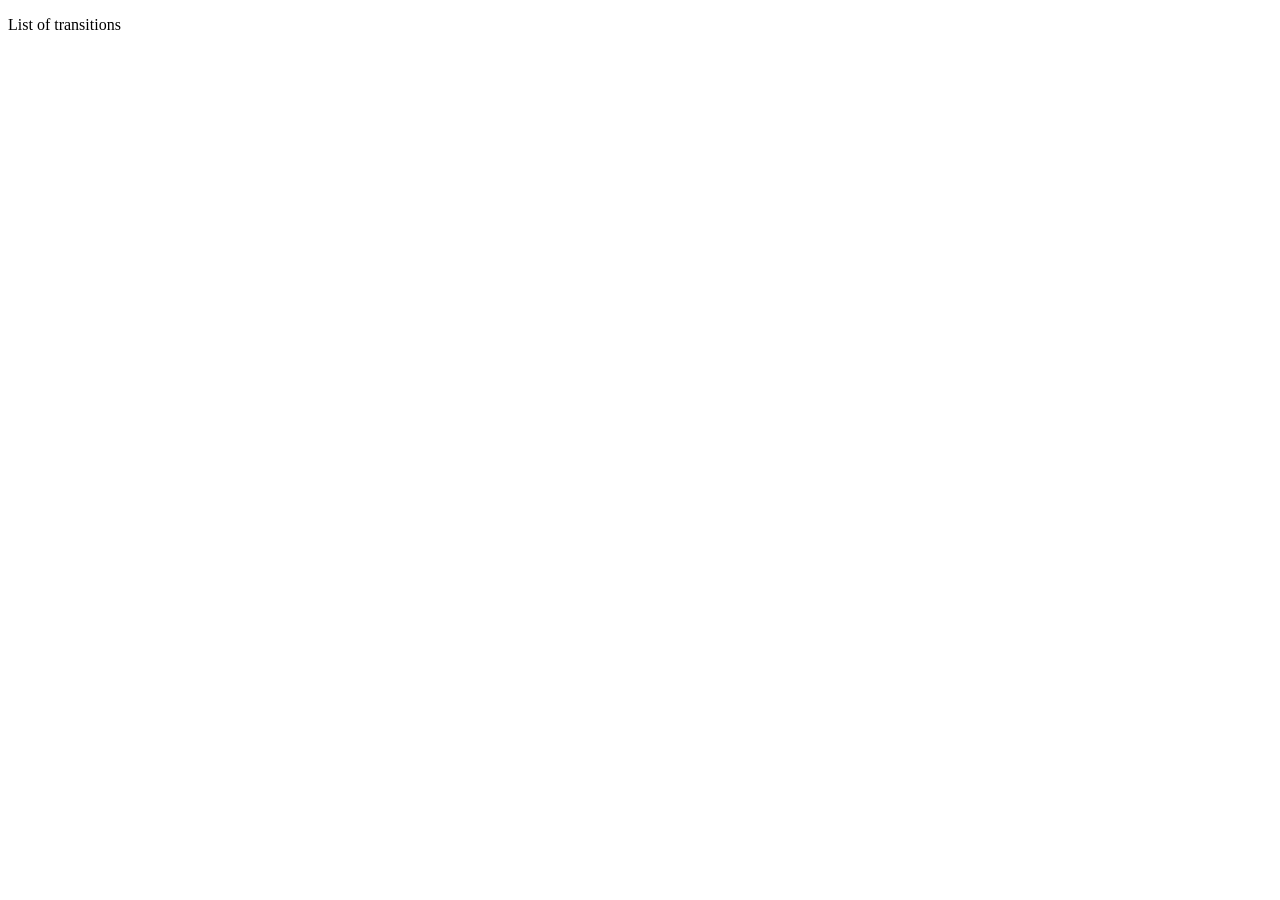
==== index.html @ c3c2805d "Initial commit" ====
<!DOCTYPE html>
<html lang="en">
<head>
    <meta charset="UTF-8">
    <meta name="viewport" content="width=device-width, initial-scale=1.0">
    <title>Transitions</title>
    <link rel="stylesheet" href="styles.css"/>

</head>
<body>
    <P>List of transitions</P>
    <script src="script.js"></script>
</body>
</html>
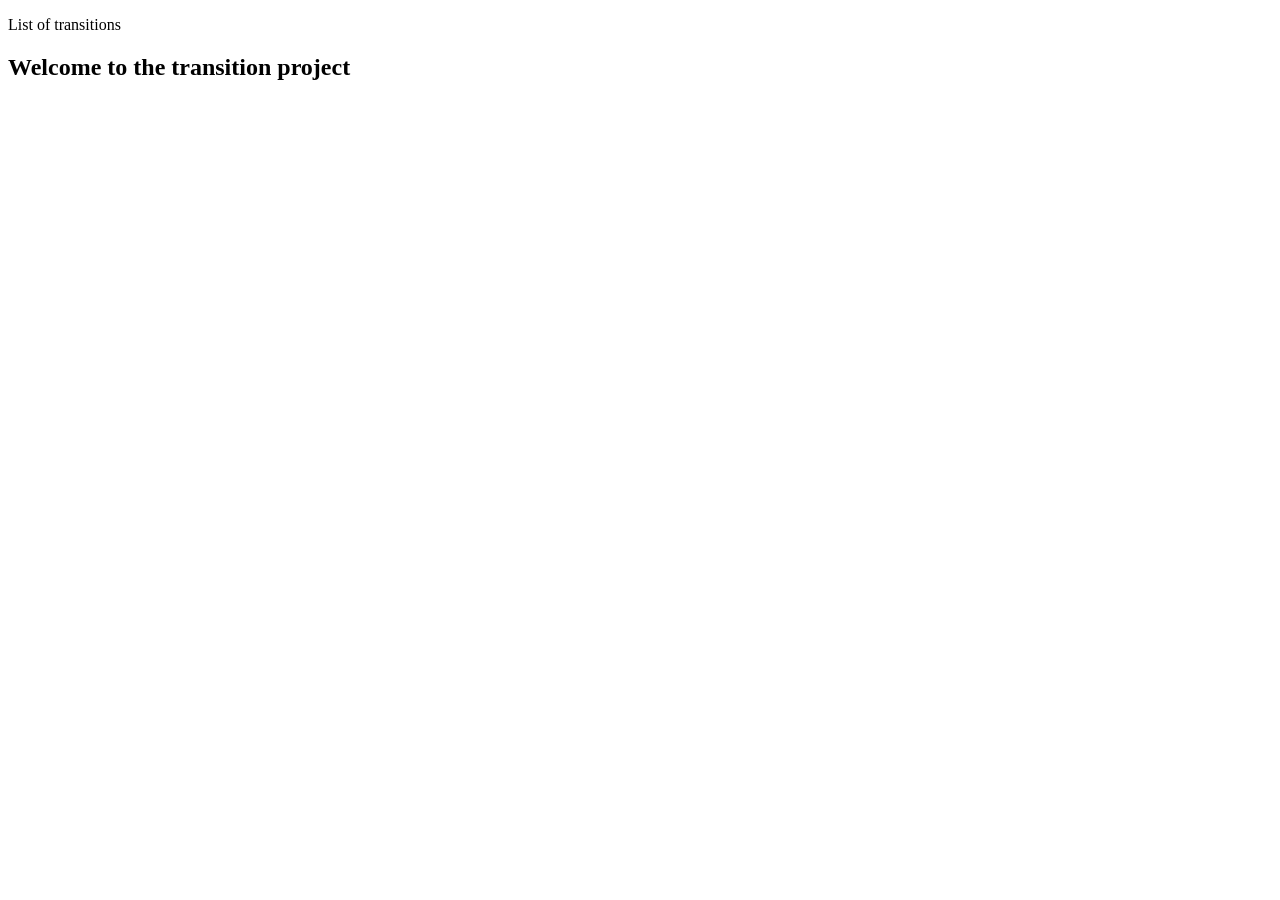
==== commit 0e80f8dd: "second commit" ====
--- a/index.html
+++ b/index.html
@@ -5,10 +5,10 @@
     <meta name="viewport" content="width=device-width, initial-scale=1.0">
     <title>Transitions</title>
     <link rel="stylesheet" href="styles.css"/>
-
 </head>
 <body>
     <P>List of transitions</P>
+    <h2>Welcome to the transition project</h2>
     <script src="script.js"></script>
 </body>
 </html>
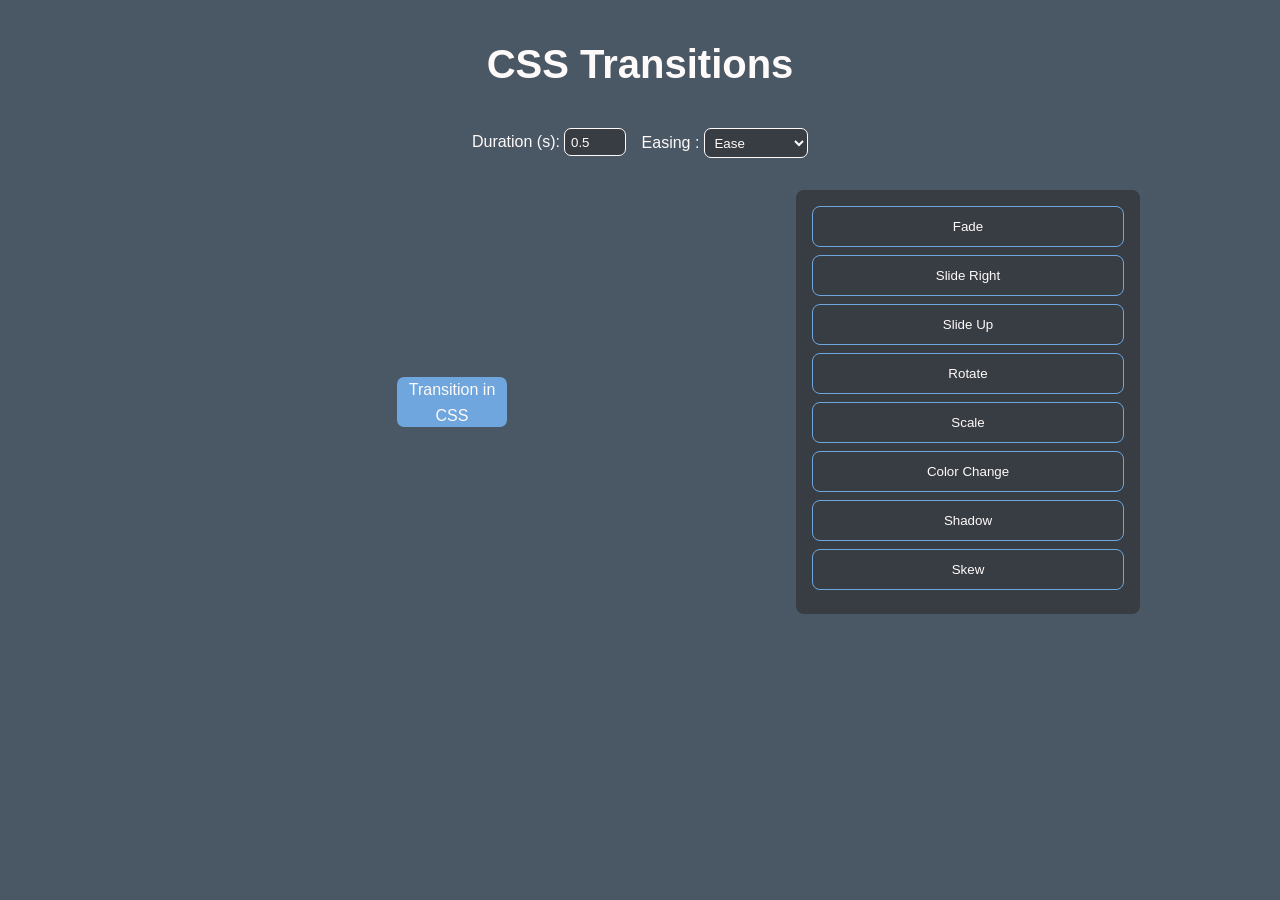
==== commit fbadf5c5: "CSS Transition" ====
--- a/index.html
+++ b/index.html
@@ -4,11 +4,50 @@
     <meta charset="UTF-8">
     <meta name="viewport" content="width=device-width, initial-scale=1.0">
     <title>Transitions</title>
-    <link rel="stylesheet" href="styles.css"/>
+    <link rel="stylesheet" href="transitions.css"/>
 </head>
 <body>
-    <P>List of transitions</P>
-    <h2>Welcome to the transition project</h2>
-    <script src="script.js"></script>
+    <div class="container">
+        <header>
+            <h1>CSS Transitions</h1>
+            <div class="properties">
+                <div class="group">
+                    <label for="duration"> Duration (s): </label>
+                    <input type="number" id="duration" min="0.1" max="3" step="0.1" value="0.5" />
+                </div>
+
+                <div class="group">
+                    <label for="easing">Easing : </label>
+                    <select id="easing">
+                        <option value="ease">Ease</option>
+                        <option value="ease in">Ease In</option>
+                        <option value="ease out">Ease Out</option>
+                        <option value="ease-in-out">Ease In Out</option>
+                        <option value="linear">Linear</option>
+                    </select>
+                </div>
+            </div>
+        </header>
+
+        <section>
+            <div class="preview">
+                <div class="block" id="block" >Transition in CSS</div>
+            </div>
+
+            <div class="transition-list">
+                <button class="transition-btn fade">Fade</button>
+                <button class="transition-btn slide-right">Slide Right</button>
+                <button class="transition-btn slide-up">Slide Up</button>
+                <button class="transition-btn rotate">Rotate</button>
+                <button class="transition-btn scale">Scale</button>
+                <button class="transition-btn color">Color Change</button>
+                <button class="transition-btn shadow">Shadow</button>
+                <button class="transition-btn skew">Skew</button>
+            </div>
+        </section>
+    </div>
+
+
+    <script src="transitions.js"></script>
 </body>
 </html>
--- a/transitions.css
+++ b/transitions.css
@@ -0,0 +1,119 @@
+*{
+    margin: 0;
+    padding: 0;
+    box-sizing: border-box;
+}
+
+body{
+    font-family: 'Gill Sans', 'Gill Sans MT', Calibri, 'Trebuchet MS', sans-serif;
+    line-height: 1.6;
+    padding: 2rem;
+    background-color: #4a5764;
+    color: snow;
+}
+
+.container{
+    max-width: 1000px;
+    margin: 0 auto;
+}
+
+header{
+    text-align: center;
+    margin-bottom: 2rem;
+}
+
+h1{
+    font-size: 2.5rem;
+}
+
+.properties{
+    display: flex;
+    justify-content: center;
+    flex-wrap: wrap;
+    gap: 1rem;
+    margin-top: 2rem;
+}
+
+select, input{
+    background-color: #373d42;
+    color: snow;
+    padding: 0.35rem;
+    border: 1px solid snow;
+    border-radius: 7px;
+    text-align: start;
+}
+
+section{
+    display: flex;
+    gap: 2rem;
+    margin-top: 1rem;
+}
+
+.transition-list{
+    flex: 1;
+    background-color: #373d42;
+    padding: 1rem;
+    border-radius: 8px;
+}
+
+.transition-list button{
+    display: block;
+    width: 100%;
+    padding: 0.75rem;
+    margin-bottom: 0.5rem;
+    background: transparent;
+    border: 1px solid #6fa6dd;
+    color: snow;
+    border-radius: 8px;
+    cursor: pointer;
+}
+
+.transition-list button:hover{
+    background-color: #4a5764;
+}
+
+.preview{
+    flex: 2;
+    text-align: center;
+    align-self: center;
+}
+
+.block{
+    height: 50px;
+    background: #6fa6dd;
+    width: 110px;
+    margin: auto;
+    border-radius: 7px;
+}
+
+.block.fade{
+    opacity: 0.3;
+}
+
+.block.slide-right {
+    transform: translateX(40px);
+}
+
+.block.slide-up {
+    transform: translateY(-40px);
+}
+
+.block.rotate {
+    transform: rotate(45deg);
+}
+
+.block.scale {
+    transform: scale(1.25);
+}
+
+.block.color {
+    background: #ffc955;
+}
+
+.block.shadow {
+    box-shadow: 0 10px 15px -3px rgba(0,0,0,0.3);
+}
+
+.block.skew {
+    transform: skew(15deg);
+}
